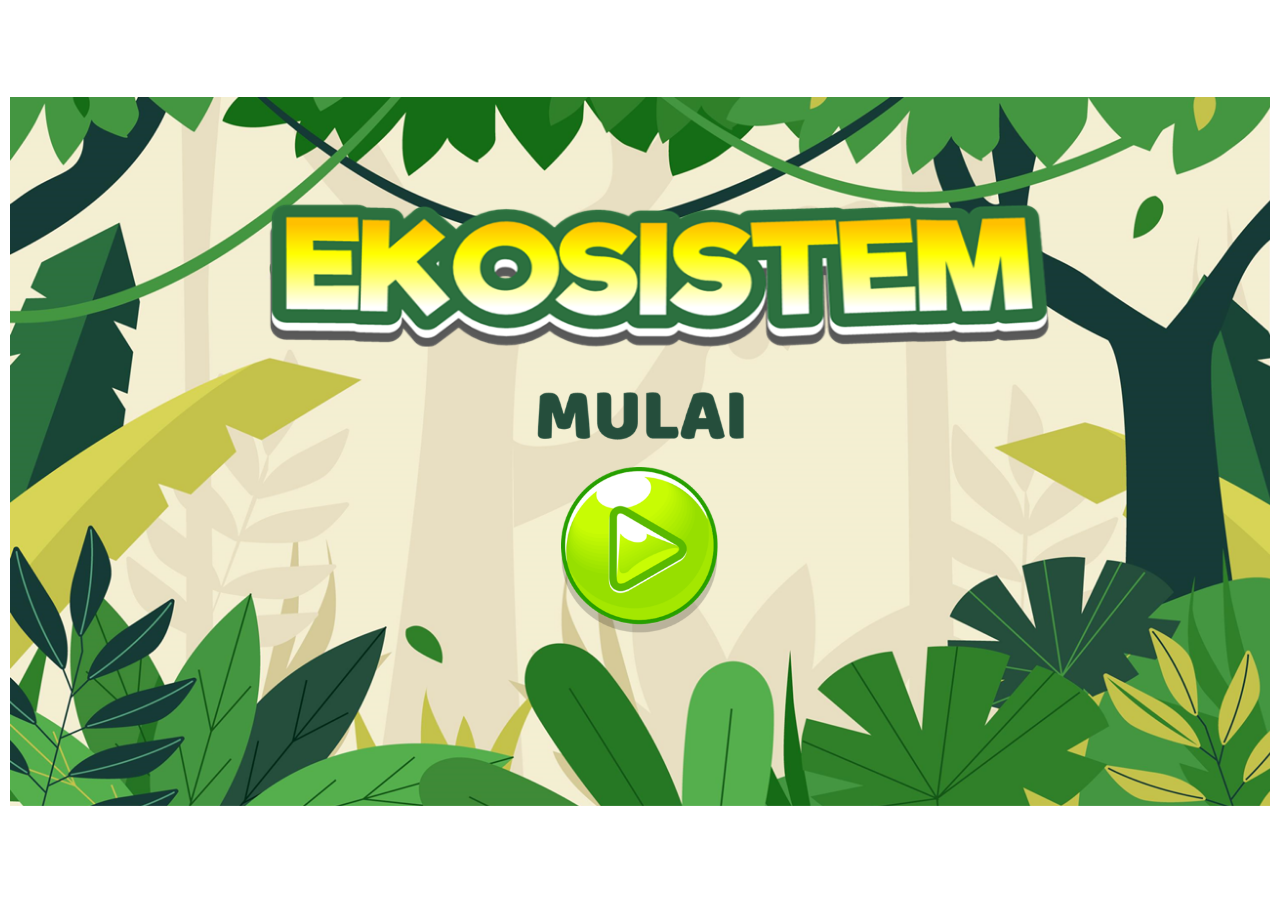
==== index.html @ d3b48536 "Update and rename story.html to index.html" ====
<!doctype html>
<html lang="en-US">
<head>
  <meta charset="utf-8">
  <!-- Created using Storyline 3 - http://www.articulate.com  -->
  <!-- version: 3.15.26825.0 -->
  <title>ekosistem-SDIT_Harum_Jember</title>
  <meta http-equiv="x-ua-compatible" content="IE=edge"/>
  <meta name="viewport" content="width=device-width,initial-scale=1,user-scalable=no,shrink-to-fit=no,minimal-ui"/>
  <meta name="apple-mobile-web-app-capable" content="yes"/>
  <style>
    html, body { height: 100%; padding: 0; margin: 0 }
    #app { height: 100%; width: 100%; }
  </style>
  
  <script>window.THREE = { };</script>
</head>
<body style="background: #FFFFFF" class="cs-HTML theme-classic">
  <!-- 360 -->
  <script>!function(e){var i=/iPhone/i,o=/iPod/i,n=/iPad/i,t=/(?=.*\bAndroid\b)(?=.*\bMobile\b)/i,d=/Android/i,s=/(?=.*\bAndroid\b)(?=.*\bSD4930UR\b)/i,b=/(?=.*\bAndroid\b)(?=.*\b(?:KFOT|KFTT|KFJWI|KFJWA|KFSOWI|KFTHWI|KFTHWA|KFAPWI|KFAPWA|KFARWI|KFASWI|KFSAWI|KFSAWA)\b)/i,r=/IEMobile/i,h=/(?=.*\bWindows\b)(?=.*\bARM\b)/i,a=/BlackBerry/i,l=/BB10/i,p=/Opera Mini/i,f=/(CriOS|Chrome)(?=.*\bMobile\b)/i,u=/(?=.*\bFirefox\b)(?=.*\bMobile\b)/i,c=new RegExp("(?:Nexus 7|BNTV250|Kindle Fire|Silk|GT-P1000)","i"),w=function(e,i){return e.test(i)},A=function(e){var A=e||navigator.userAgent,v=A.split("[FBAN");if(void 0!==v[1]&&(A=v[0]),this.apple={phone:w(i,A),ipod:w(o,A),tablet:!w(i,A)&&w(n,A),device:w(i,A)||w(o,A)||w(n,A)},this.amazon={phone:w(s,A),tablet:!w(s,A)&&w(b,A),device:w(s,A)||w(b,A)},this.android={phone:w(s,A)||w(t,A),tablet:!w(s,A)&&!w(t,A)&&(w(b,A)||w(d,A)),device:w(s,A)||w(b,A)||w(t,A)||w(d,A)},this.windows={phone:w(r,A),tablet:w(h,A),device:w(r,A)||w(h,A)},this.other={blackberry:w(a,A),blackberry10:w(l,A),opera:w(p,A),firefox:w(u,A),chrome:w(f,A),device:w(a,A)||w(l,A)||w(p,A)||w(u,A)||w(f,A)},this.seven_inch=w(c,A),this.any=this.apple.device||this.android.device||this.windows.device||this.other.device||this.seven_inch,this.phone=this.apple.phone||this.android.phone||this.windows.phone,this.tablet=this.apple.tablet||this.android.tablet||this.windows.tablet,"undefined"==typeof window)return this},v=function(){var e=new A;return e.Class=A,e};"undefined"!=typeof module&&module.exports&&"undefined"==typeof window?module.exports=A:"undefined"!=typeof module&&module.exports&&"undefined"!=typeof window?module.exports=v():"function"==typeof define&&define.amd?define("isMobile",[],e.isMobile=v()):e.isMobile=v()}(this);
    window.isMobile.apple.tablet = window.isMobile.apple.tablet ||
      (navigator.platform === 'MacIntel' && navigator.maxTouchPoints > 1);
    window.isMobile.apple.device = window.isMobile.apple.device || window.isMobile.apple.tablet;
    window.isMobile.tablet = window.isMobile.tablet || window.isMobile.apple.tablet;
    window.isMobile.any = window.isMobile.any || window.isMobile.apple.tablet;
  </script>

  <div id="focus-sink" tabindex="-1"></div>

  <div id="preso"></div>
  <script>
    window.DS = {};
    window.globals = {
      DATA_PATH_BASE: '',
      HAS_FRAME: true,
      HAS_SLIDE: true,

      lmsPresent: false,
      tinCanPresent: false,
      cmi5Present: false,
      aoSupport: false,
      scale: 'show all',
      captureRc: false,
      browserSize: 'optimal',
      bgColor: '#FFFFFF',
      features: '',
      themeName: 'classic',
      preloaderColor: '#FFFFFF',
      suppressAnalytics: false,
      productChannel: 'perpetual',
      publishSource: 'storyline',
      aid: '',
      cid: '305fbe90-8a65-4232-8340-b81026ffe5ed',
      playerVersion: '3.15.26825.0',
      maxIosVideoElements: 10,

      
      parseParams: function(qs) {
        if (window.globals.parsedParams != null) {
          return window.globals.parsedParams;
        }
        qs = (qs || window.location.search.substr(1)).split('+').join(' ');
        var params = {},
            tokens,
            re = /[?&]?([^=]+)=([^&]*)/g;

        while (tokens = re.exec(qs)) {
          params[decodeURIComponent(tokens[1]).trim()] =
            decodeURIComponent(tokens[2]).trim();
        }
        window.globals.parsedParams = params;
        return params;
      }

    };

    (function() {

      var classTypes = [ 'desktop', 'mobile', 'phone', 'tablet' ];

      var addDeviceClasses = function(prefix, testObj) {
        var curr, i;
        for (i = 0; i < classTypes.length; i++) {
          curr = classTypes[i];
          if (testObj[curr]) {
            document.body.classList.add(prefix + curr);
          }
        }
      };

      var params = window.globals.parseParams(),
          isDevicePreview = params.devicepreview === '1',
          isPhoneOverride = params.deviceType === 'phone' || (isDevicePreview && params.phone == '1'),
          isTabletOverride = (params.deviceType === 'tablet' || isDevicePreview) && !isPhoneOverride,
          isMobileOverride = isPhoneOverride || isTabletOverride;

      var deviceView = {
        desktop: !window.isMobile.any && !isMobileOverride,
        mobile: window.isMobile.any || isMobileOverride,
        phone: isPhoneOverride || (window.isMobile.phone && !isTabletOverride),
        tablet: isTabletOverride || window.isMobile.tablet
      };

      window.globals.deviceView = deviceView;
      window.isMobile.desktop = !window.isMobile.any;
      window.isMobile.mobile = window.isMobile.any;

      addDeviceClasses('view-', deviceView);

    })();
  </script>
  
  <script src='story_content/user.js' type=text/javascript></script>
  <div class="slide-loader"></div>

  <script>
    if (window.globals.deviceView.isMobile) { var doc = document, loader = doc.body.querySelector('.slide-loader'); [ 1, 2, 3 ].forEach(function(n) { var d = doc.createElement('div'); d.style.backgroundColor = window.globals.preloaderColor; d.classList.add('mobile-loader-dot'); d.classList.add('dot' + n); loader.appendChild(d); }); }
  </script>

  <div class="mobile-load-title-overlay" style="display: none">
    <div class="mobile-load-title">ekosistem</div>
  </div>

  <div class="mobile-chrome-warning"></div>

  <script>
    
    if (window.autoSpider && window.vInterfaceObject) {
      document.querySelector('.mobile-load-title-overlay').style.display = 'none';
    }
  </script>

  

  <link rel="stylesheet" href="html5/data/css/output.min.css" data-noprefix/>
</body>
<script src="html5/lib/scripts/bootstrapper.min.js"></script>
</html>
---- html5/data/css/output.min.css ----
@font-face {
  font-family: 'Open SansBold CharsBoldC9FE4748';
  src: url('[data-uri]');
  font-style: normal;
  font-weight: normal;
}
@font-face {
  font-family: 'Open Sans Charset1_ 5xy430C0919';
  src: url('[data-uri]');
  font-style: normal;
  font-weight: normal;
}
@font-face {
  font-family: 'Open Sans Charset0_v9TY33EDE6F2';
  src: url('[data-uri]');
  font-style: normal;
  font-weight: normal;
}
@font-face {
  font-family: 'Arial Charset0_v8wz5YMo9EE9FF07';
  src: url('[data-uri]');
  font-style: normal;
  font-weight: normal;
}
@font-face {
  font-family: 'Open SansBold CharsBoldE47A47C6';
  src: url('[data-uri]');
  font-style: normal;
  font-weight: normal;
}
.cs-HTML {
  background: rgba(255, 255, 255, 1);
}
.cs-npnxnanbnsnfns00000000001 .cs-infopanel  {
  box-shadow: 0 1px 0 rgba(184, 184, 184, 1);
  background: rgba(255, 255, 255, 1);
}
.cs-npnxnanbnsnfns00000000001 .cs-infopanel .cs-link {
  color: rgba(124, 34, 128, 1);
}
.cs-npnxnanbnsnfns00000000001 .cs-infopanel .cs-link:hover {
  color: rgba(0, 0, 238, 1);
}
.cs-npnxnanbnsnfns00000000001 .cs-infopanel .cs-name {
  color: rgba(68, 68, 68, 1);
}
.cs-npnxnanbnsnfns00000000001 .cs-infopanel .cs-title {
  color: rgba(153, 153, 153, 1);
}
.cs-npnxnanbnsnfns00000000001 .cs-infopanelpopup  {
  box-shadow: 0 1px 0 rgba(184, 184, 184, 1);
  background: linear-gradient(180deg, rgba(233, 233, 233, 1) 0%, rgba(207, 207, 207, 1) 100%);
}
.cs-npnxnanbnsnfns00000000001 .cs-infopanelpopup .cs-link {
  color: rgba(124, 34, 128, 1);
}
.cs-npnxnanbnsnfns00000000001 .cs-infopanelpopup .cs-link:hover {
  color: rgba(0, 0, 238, 1);
}
.cs-npnxnanbnsnfns00000000001 .cs-infopanelpopup .cs-name {
  color: rgba(68, 68, 68, 1);
}
.cs-npnxnanbnsnfns00000000001 .cs-infopanelpopup .cs-bio {
  color: rgba(153, 153, 153, 1);
}
.cs-npnxnanbnsnfns00000000001 .cs-timer  {
  color: rgba(85, 85, 85, 1);
}
.cs-npnxnanbnsnfns00000000001 .cs-duration stop:first-child {
  stop-color: rgba(0, 215, 255, 1);
}
.cs-npnxnanbnsnfns00000000001 .cs-duration stop:last-child {
  stop-color: rgba(0, 171, 255, 1);
}
.cs-npnxnanbnsnfns00000000001 .cs-elapsed stop:first-child {
  stop-color: rgba(254, 227, 71, 1);
}
.cs-npnxnanbnsnfns00000000001 .cs-elapsed stop:last-child {
  stop-color: rgba(252, 204, 42, 1);
}
.cs-npnxnanbnsnfns00000000001 .cs-timer .cs-pie .cs-innerstroke {
  stroke: rgba(199, 199, 199, 1);
}
.cs-npnxnanbnsnfns00000000001 .cs-timer .cs-pie .cs-innerborder {
  stroke: rgba(255, 255, 255, 1);
}
.cs-npnxnanbnsnfns00000000001 .cs-window  {
  box-shadow: 0 8px 5px rgba(0, 0, 0, 0.2);
  border-color: rgba(234, 234, 234, 1);
  background: rgba(243, 243, 243, 1);
  color: rgba(85, 85, 85, 1);
}
.cs-npnxnanbnsnfns00000000001 .cs-window .cs-diva {
  border-color: rgba(247, 247, 247, 1);
}
.cs-npnxnanbnsnfns00000000001 .cs-window .cs-divb {
  border-color: rgba(211, 211, 211, 1);
}
.cs-npnxnanbnsnfns00000000001 .cs-editor .cs-editor-slide {
  color: rgba(85, 85, 85, 1);
}
.cs-npnxnanbnsnfns00000000001 .cs-editor .cs-editor-html {
  color: rgba(68, 68, 68, 1);
}
.cs-npnxnanbnsnfns00000000001 .cs-editor .cs-editor-button {
  text-shadow: 0 1px 0 rgba(240, 240, 240, 1);
  color: rgba(53, 53, 53, 1);
  border-color: rgba(177, 177, 177, 1);
  background: linear-gradient(180deg, rgba(245, 245, 245, 1) 0%, rgba(199, 199, 199, 1) 100%);
}
.cs-npnxnanbnsnfns00000000001 .cs-editor .cs-editor-button:hover {
  background: linear-gradient(180deg, rgba(242, 242, 242, 1) 0%, rgba(175, 175, 175, 1) 100%);
}
.cs-npnxnanbnsnfns00000000001 .cs-editor .cs-editor-button:active {
  background: linear-gradient(180deg, rgba(199, 199, 199, 1) 0%, rgba(244, 244, 244, 1) 100%);
}
.cs-npnxnanbnsnfns00000000001 .cs-listitem  {
  color: rgba(53, 53, 53, 1);
  border-color: rgba(223, 223, 223, 1);
}
.cs-npnxnanbnsnfns00000000001 .cs-listitem.cs-viewed {
  color: rgba(144, 144, 144, 1);
}
.cs-npnxnanbnsnfns00000000001 .cs-listitem.cs-selected {
  color: rgba(53, 53, 53, 1);
  background: rgba(192, 226, 241, 1);
}
.cs-npnxnanbnsnfns00000000001 .cs-listitem.cs-selected:hover {
  background: rgba(192, 226, 241, 1);
}
.cs-npnxnanbnsnfns00000000001 .cs-listitem.cs-selected.hover {
  background: rgba(192, 226, 241, 1);
}
.cs-npnxnanbnsnfns00000000001 .cs-listitem.cs-selected:focus {
  background: rgba(192, 226, 241, 1);
}
.cs-npnxnanbnsnfns00000000001 .cs-listitem .cs-icon-carrot {
  fill: rgba(53, 53, 53, 1);
}
.cs-npnxnanbnsnfns00000000001 .cs-listitem .cs-icon-carrot .cs-shadow {
  fill: rgba(255, 255, 255, 1);
}
.cs-npnxnanbnsnfns00000000001 .cs-listitem:hover {
  background: rgba(230, 230, 230, 1);
}
.cs-npnxnanbnsnfns00000000001 .cs-listitem.hover {
  background: rgba(230, 230, 230, 1);
}
.cs-npnxnanbnsnfns00000000001 .cs-listitem:focus {
  background: rgba(230, 230, 230, 1);
}
.cs-npnxnanbnsnfns00000000001 .cs-glossary  {
  color: rgba(53, 53, 53, 1);
}
.cs-npnxnanbnsnfns00000000001 .cs-glossary .cs-scrolling-panel {
  background: rgba(231, 231, 231, 1);
}
.cs-npnxnanbnsnfns00000000001 .cs-glossary .cs-term.cs-selected .cs-choice-list-trigger {
  color: rgba(53, 53, 53, 1);
  background: rgba(192, 226, 241, 1);
}
.cs-npnxnanbnsnfns00000000001 .cs-glossary .cs-term.cs-selected .cs-choice-list-trigger:focus {
  color: rgba(53, 53, 53, 1);
  background: rgba(192, 226, 241, 1);
}
.cs-npnxnanbnsnfns00000000001 .cs-glossary .cs-term:hover .cs-choice-list-trigger {
  background: rgba(230, 230, 230, 1);
}
.cs-npnxnanbnsnfns00000000001 .cs-glossary .cs-term.hover .cs-choice-list-trigger {
  background: rgba(230, 230, 230, 1);
}
.cs-npnxnanbnsnfns00000000001 .cs-glossary .cs-term .cs-choice-list-trigger:focus {
  background: rgba(230, 230, 230, 1);
}
.cs-npnxnanbnsnfns00000000001 .cs-glossary .cs-diva {
  border-color: rgba(226, 226, 226, 1);
}
.cs-npnxnanbnsnfns00000000001 .cs-glossary .cs-divb {
  border-color: rgba(226, 226, 226, 1);
}
.cs-npnxnanbnsnfns00000000001 .cs-glossary .cs-divc {
  border-color: rgba(250, 250, 250, 1);
}
.cs-npnxnanbnsnfns00000000001 .cs-glossary .cs-heading {
  color: rgba(68, 68, 68, 1);
}
.cs-npnxnanbnsnfns00000000001 .cs-resource .cs-separator {
  border-color: rgba(224, 224, 224, 1);
}
.cs-npnxnanbnsnfns00000000001 .cs-outline  {
  color: rgba(68, 68, 68, 1);
}
.cs-npnxnanbnsnfns00000000001 .cs-outline .cs-diva {
  border-color: rgba(198, 198, 198, 1);
}
.cs-npnxnanbnsnfns00000000001 .cs-outline .cs-divb {
  border-color: rgba(249, 249, 249, 1);
}
.cs-npnxnanbnsnfns00000000001 .cs-outline .cs-divc {
  border-color: rgba(225, 225, 225, 1);
}
.cs-npnxnanbnsnfns00000000001 .cs-outline .cs-search-filter:hover {
  color: rgba(0, 0, 238, 1);
}
.cs-npnxnanbnsnfns00000000001 .cs-outline .cs-search-filter.hover {
  color: rgba(0, 0, 238, 1);
}
.cs-npnxnanbnsnfns00000000001 .cs-transcript  {
  color: rgba(68, 68, 68, 1);
}
.cs-npnxnanbnsnfns00000000001 .cs-transcript .cs-div {
  border-color: rgba(225, 225, 225, 1);
}
.cs-npnxnanbnsnfns00000000001 .cs-tabs:not(.topmenu-item) {
  color: rgba(85, 85, 85, 1);
}
.cs-npnxnanbnsnfns00000000001 .cs-tabs .cs-inner-button:not(.topmenu-item) {
  text-shadow: 0 1px 0 rgba(240, 240, 240, 1);
}
.cs-npnxnanbnsnfns00000000001 .cs-tabs:hover:not(.topmenu-item) {
  color: rgba(51, 51, 51, 1);
}
.cs-npnxnanbnsnfns00000000001 .cs-tabs.cs-selected {
  background: rgba(243, 243, 243, 1);
  color: rgba(51, 51, 51, 1);
}
.cs-npnxnanbnsnfns00000000001 .cs-seekcontrol  {
  background: linear-gradient(180deg, rgba(245, 245, 245, 1) 0%, rgba(199, 199, 199, 1) 100%);
  border-color: rgba(177, 177, 177, 1);
}
.cs-npnxnanbnsnfns00000000001 .cs-seekcontrol .cs-button:hover .cs-icon {
  fill: rgba(85, 85, 85, 1);
}
.cs-npnxnanbnsnfns00000000001 .cs-seekcontrol .cs-button.hover .cs-icon {
  fill: rgba(85, 85, 85, 1);
}
.cs-npnxnanbnsnfns00000000001 .cs-seekcontrol .cs-button .cs-icon-shadow {
  fill: rgba(240, 240, 240, 1);
}
.cs-npnxnanbnsnfns00000000001 .cs-seekcontrol .cs-button .cs-icon {
  fill: rgba(45, 45, 45, 1);
}
.cs-npnxnanbnsnfns00000000001 .cs-seekcontrol .cs-seek .cs-fill {
  background: rgba(255, 255, 255, 1);
}
.cs-npnxnanbnsnfns00000000001 .cs-seekcontrol .cs-seek {
  background: rgba(231, 231, 231, 1);
  border-color: rgba(184, 184, 184, 1);
}
.cs-npnxnanbnsnfns00000000001 .cs-searchinput .cs-input {
  color: rgba(138, 138, 138, 1);
  border-color: rgba(173, 173, 173, 1);
  background: rgba(223, 223, 223, 1);
}
.cs-npnxnanbnsnfns00000000001 .cs-searchinput .cs-input:focus {
  color: rgba(51, 51, 51, 1);
  background: rgba(250, 250, 250, 1);
}
.cs-npnxnanbnsnfns00000000001 .cs-searchinput .cs-input:hover {
  box-shadow: inset 0 0 1px 0 rgba(107, 248, 255, 1);
}
.cs-npnxnanbnsnfns00000000001 .cs-searchinput .cs-input.hover {
  box-shadow: inset 0 0 1px 0 rgba(107, 248, 255, 1);
}
.cs-npnxnanbnsnfns00000000001 .cs-searchinput .cs-button .cs-icon {
  fill: rgba(138, 138, 138, 1);
}
.cs-npnxnanbnsnfns00000000001 .cs-searchinput .cs-button:hover {
  fill: linear-gradient(180deg, rgba(245, 245, 245, 1) 0%, rgba(199, 199, 199, 1) 100%);
}
.cs-npnxnanbnsnfns00000000001 .cs-searchinput .cs-button.hover {
  fill: linear-gradient(180deg, rgba(245, 245, 245, 1) 0%, rgba(199, 199, 199, 1) 100%);
}
.cs-npnxnanbnsnfns00000000001 .cs-menu  {
  box-shadow: 0 1px 0 rgba(184, 184, 184, 1);
  background: rgba(243, 243, 243, 1);
}
.cs-npnxnanbnsnfns00000000001 .cs-topmenu-item.active .cs-tab {
  background: rgba(243, 243, 243, 1);
}
.cs-npnxnanbnsnfns00000000001 .cs-logo  {
  box-shadow: 0 1px 0 rgba(184, 184, 184, 1);
  background: rgba(255, 255, 255, 1);
}
.cs-npnxnanbnsnfns00000000001 .cs-checkbox  {
  color: rgba(68, 68, 68, 1);
}
.cs-npnxnanbnsnfns00000000001 .cs-checkbox:hover {
  border-color: rgba(107, 248, 255, 1);
}
.cs-npnxnanbnsnfns00000000001 .cs-checkbox.hover {
  border-color: rgba(107, 248, 255, 1);
}
.cs-npnxnanbnsnfns00000000001 .cs-checkbox .cs-box {
  color: rgba(255, 255, 255, 1);
  border-color: rgba(184, 184, 184, 1);
}
.cs-npnxnanbnsnfns00000000001 .cs-checkbox .cs-box:checked::after {
  color: rgba(51, 204, 0, 1);
}
.cs-npnxnanbnsnfns00000000001 .cs-checkbox .cs-box.checked.after {
  color: rgba(51, 204, 0, 1);
}
.cs-npnxnanbnsnfns00000000001 .cs-button  {
  text-shadow: 0 1px 0 rgba(240, 240, 240, 1);
  color: rgba(53, 53, 53, 1);
  border-color: rgba(177, 177, 177, 1);
  background: linear-gradient(180deg, rgba(245, 245, 245, 1) 0%, rgba(199, 199, 199, 1) 100%);
  box-shadow: 0 1px 0 rgba(207, 207, 207, 1);
}
.cs-npnxnanbnsnfns00000000001 .cs-button .cs-icon {
  fill: rgba(53, 53, 53, 1);
}
.cs-npnxnanbnsnfns00000000001 .cs-button .cs-icon-shadow {
  fill: rgba(240, 240, 240, 1);
}
.cs-npnxnanbnsnfns00000000001 .cs-button:hover {
  background: linear-gradient(180deg, rgba(242, 242, 242, 1) 0%, rgba(175, 175, 175, 1) 100%);
}
.cs-npnxnanbnsnfns00000000001 .cs-button.hover {
  background: linear-gradient(180deg, rgba(242, 242, 242, 1) 0%, rgba(175, 175, 175, 1) 100%);
}
.cs-npnxnanbnsnfns00000000001 .cs-button:active {
  background: linear-gradient(180deg, rgba(199, 199, 199, 1) 0%, rgba(244, 244, 244, 1) 100%);
}
.cs-npnxnanbnsnfns00000000001 .cs-button.cs-disabled:hover {
  background: linear-gradient(180deg, rgba(245, 245, 245, 1) 0%, rgba(199, 199, 199, 1) 100%);
}
.cs-npnxnanbnsnfns00000000001 .cs-button.cs-disabled.hover {
  background: linear-gradient(180deg, rgba(245, 245, 245, 1) 0%, rgba(199, 199, 199, 1) 100%);
}
.cs-npnxnanbnsnfns00000000001 .cs-button.cs-disabled:active {
  background: linear-gradient(180deg, rgba(245, 245, 245, 1) 0%, rgba(199, 199, 199, 1) 100%);
}
.cs-npnxnanbnsnfns00000000001 .cs-button.cs-volume:hover {
  background: linear-gradient(180deg, rgba(245, 245, 245, 1) 0%, rgba(199, 199, 199, 1) 100%);
}
.cs-npnxnanbnsnfns00000000001 .cs-button.cs-volume.hover {
  background: linear-gradient(180deg, rgba(245, 245, 245, 1) 0%, rgba(199, 199, 199, 1) 100%);
}
.cs-npnxnanbnsnfns00000000001 .cs-button.cs-volume:active {
  background: linear-gradient(180deg, rgba(245, 245, 245, 1) 0%, rgba(199, 199, 199, 1) 100%);
}
.cs-npnxnanbnsnfns00000000001.cs-base  {
  color: rgba(85, 85, 85, 1);
  border-color: rgba(233, 233, 233, 0);
  background: linear-gradient(180deg, rgba(233, 233, 233, 0) 0%, rgba(207, 207, 207, 0) 100%);
}
.cs-npnxnanbnsnfns00000000001.cs-base .cs-separator .cs-diva {
  background: rgba(211, 211, 211, 1);
}
.cs-npnxnanbnsnfns00000000001.cs-base .cs-separator .cs-divb {
  background: rgba(247, 247, 247, 1);
}
.cs-npnxnanbnsnfns00000000001.cs-base .cs-topmenu-item.active .cs-tab {
  border-color: rgba(211, 211, 211, 1);
}
.cs-npnxnanbnsnfns00000000001.cs-base .cs-topmenu-item.active .cs-panel {
  border-color: rgba(211, 211, 211, 1);
}
.cs-npnxnanbnsnfns00000000001.cs-base .cs-left {
  background: linear-gradient(180deg, rgba(219, 219, 219, 1) 0%, rgba(195, 195, 195, 1) 100%);
}
.cs-npnxnanbnsnfns00000000001.cs-base .cs-area-primary .cs-slide-container {
  background: linear-gradient(180deg, rgba(233, 233, 233, 1) 0%, rgba(207, 207, 207, 1) 100%);
}
.cs-npnxnanbnsnfns00000000001 .cs-volume::-moz-range-thumb {
  border-color: rgba(165, 165, 165, 1);
  box-shadow: inset 0 0 1px 0 rgba(212, 212, 212, 1);
  background: rgba(200, 200, 200, 1);
}
.cs-npnxnanbnsnfns00000000001 .cs-volume::-ms-thumb {
  border-color: rgba(165, 165, 165, 1);
  box-shadow: inset 0 0 1px 0 rgba(212, 212, 212, 1);
  background: rgba(200, 200, 200, 1);
}
.cs-npnxnanbnsnfns00000000001 .cs-volume::-webkit-slider-thumb {
  border-color: rgba(165, 165, 165, 1);
  box-shadow: inset 0 0 1px 0 rgba(212, 212, 212, 1);
  background: rgba(200, 200, 200, 1);
}
.cs-npnxnanbnsnfns00000000001 .cs-volume::-moz-range-track {
  border-color: rgba(242, 242, 242, 1);
  background: linear-gradient(180deg, rgba(188, 188, 188, 1) 0%, rgba(188, 188, 188, 1) 50.196%, rgba(195, 195, 195, 1) 100%);
}
.cs-npnxnanbnsnfns00000000001 .cs-volume::-ms-track {
  border-color: rgba(242, 242, 242, 1);
  background: linear-gradient(180deg, rgba(188, 188, 188, 1) 0%, rgba(188, 188, 188, 1) 50.196%, rgba(195, 195, 195, 1) 100%);
}
.cs-npnxnanbnsnfns00000000001 .cs-volume::-webkit-slider-runnable-track {
  border-color: rgba(242, 242, 242, 1);
  background: linear-gradient(180deg, rgba(188, 188, 188, 1) 0%, rgba(188, 188, 188, 1) 50.196%, rgba(195, 195, 195, 1) 100%);
}
body.show-focus .tab-focus-box {
  border-color: rgba(255, 255, 0, 1);
}
.skipnav {
  border-color: rgba(255, 255, 0, 1);
}
.fn-npnxnanbsnfns00000000001 {
  font-family: 'Open SansD6FFC9F9';
  -webkit-font-variant-ligatures: no-common-ligatures;
  font-variant-ligatures: no-common-ligatures;
}
.fn-pxabnsnfns00000000001 {
  font-family: 'Open SansD6FFC9F9';
  -webkit-font-variant-ligatures: no-common-ligatures;
  font-variant-ligatures: no-common-ligatures;
}
.fn-npxnabnsnfns00000000001 {
  font-family: 'Open SansD6FFC9F9';
  -webkit-font-variant-ligatures: no-common-ligatures;
  font-variant-ligatures: no-common-ligatures;
}
.fn-npnxnanbnsnfns00000000001 {
  font-family: 'Open SansD6FFC9F9';
  -webkit-font-variant-ligatures: no-common-ligatures;
  font-variant-ligatures: no-common-ligatures;
}
.fn-pxabnsnfns00000000000 {
  font-family: 'Open SansD6FFC9F9';
  -webkit-font-variant-ligatures: no-common-ligatures;
  font-variant-ligatures: no-common-ligatures;
}
@font-face {
  font-family: 'Open SansD6FFC9F9';
  src: url('[data-uri]');
  font-style: normal;
  font-weight: bold;
}
@font-face {
  font-family: 'Open SansD6FFC9F9';
  src: url('[data-uri]');
  font-style: normal;
  font-weight: normal;
}
.cs-InvalidPromptSlide .cs-5gMm2R6tXHc-InvalidPromptSlide-btn0 {
  color: rgba(53, 53, 53, 1);
  border-color: rgba(177, 177, 177, 1);
  background: linear-gradient(180deg, rgba(245, 245, 245, 1) 0%, rgba(199, 199, 199, 1) 100%);
  text-shadow: 0 1px 0 rgba(240, 240, 240, 1);
}
.cs-InvalidPromptSlide .cs-5gMm2R6tXHc-InvalidPromptSlide-btn0 .cs-html {
  color: rgba(68, 68, 68, 1);
}
.cs-InvalidPromptSlide .cs-5gMm2R6tXHc-InvalidPromptSlide-btn0 .cs-slide {
  border-color: rgba(85, 85, 85, 1);
}
.cs-InvalidPromptSlide .cs-5gMm2R6tXHc-InvalidPromptSlide-btn0:hover {
  background: linear-gradient(180deg, rgba(242, 242, 242, 1) 0%, rgba(175, 175, 175, 1) 100%);
}
.cs-InvalidPromptSlide .cs-5gMm2R6tXHc-InvalidPromptSlide-btn0:active {
  background: linear-gradient(180deg, rgba(199, 199, 199, 1) 0%, rgba(244, 244, 244, 1) 100%);
}
.cs-PrintPromptSlide .cs-5gMm2R6tXHc-PrintPromptSlide-btn0 {
  color: rgba(53, 53, 53, 1);
  border-color: rgba(177, 177, 177, 1);
  background: linear-gradient(180deg, rgba(245, 245, 245, 1) 0%, rgba(199, 199, 199, 1) 100%);
  text-shadow: 0 1px 0 rgba(240, 240, 240, 1);
}
.cs-PrintPromptSlide .cs-5gMm2R6tXHc-PrintPromptSlide-btn0 .cs-html {
  color: rgba(68, 68, 68, 1);
}
.cs-PrintPromptSlide .cs-5gMm2R6tXHc-PrintPromptSlide-btn0 .cs-slide {
  border-color: rgba(85, 85, 85, 1);
}
.cs-PrintPromptSlide .cs-5gMm2R6tXHc-PrintPromptSlide-btn0:hover {
  background: linear-gradient(180deg, rgba(242, 242, 242, 1) 0%, rgba(175, 175, 175, 1) 100%);
}
.cs-PrintPromptSlide .cs-5gMm2R6tXHc-PrintPromptSlide-btn0:active {
  background: linear-gradient(180deg, rgba(199, 199, 199, 1) 0%, rgba(244, 244, 244, 1) 100%);
}
.cs-ScrollPromptSlide .cs-5gMm2R6tXHc-ScrollPromptSlide-btn0 {
  color: rgba(53, 53, 53, 1);
  border-color: rgba(177, 177, 177, 1);
  background: linear-gradient(180deg, rgba(245, 245, 245, 1) 0%, rgba(199, 199, 199, 1) 100%);
  text-shadow: 0 1px 0 rgba(240, 240, 240, 1);
}
.cs-ScrollPromptSlide .cs-5gMm2R6tXHc-ScrollPromptSlide-btn0 .cs-html {
  color: rgba(68, 68, 68, 1);
}
.cs-ScrollPromptSlide .cs-5gMm2R6tXHc-ScrollPromptSlide-btn0 .cs-slide {
  border-color: rgba(85, 85, 85, 1);
}
.cs-ScrollPromptSlide .cs-5gMm2R6tXHc-ScrollPromptSlide-btn0:hover {
  background: linear-gradient(180deg, rgba(242, 242, 242, 1) 0%, rgba(175, 175, 175, 1) 100%);
}
.cs-ScrollPromptSlide .cs-5gMm2R6tXHc-ScrollPromptSlide-btn0:active {
  background: linear-gradient(180deg, rgba(199, 199, 199, 1) 0%, rgba(244, 244, 244, 1) 100%);
}
.cs-ExternalInterfaceErrorSlide .cs-buttonOK {
  color: rgba(53, 53, 53, 1);
  border-color: rgba(177, 177, 177, 1);
  background: linear-gradient(180deg, rgba(245, 245, 245, 1) 0%, rgba(199, 199, 199, 1) 100%);
  text-shadow: 0 1px 0 rgba(240, 240, 240, 1);
}
.cs-ExternalInterfaceErrorSlide .cs-buttonOK .cs-html {
  color: rgba(68, 68, 68, 1);
}
.cs-ExternalInterfaceErrorSlide .cs-buttonOK .cs-slide {
  border-color: rgba(85, 85, 85, 1);
}
.cs-ExternalInterfaceErrorSlide .cs-buttonOK:hover {
  background: linear-gradient(180deg, rgba(242, 242, 242, 1) 0%, rgba(175, 175, 175, 1) 100%);
}
.cs-ExternalInterfaceErrorSlide .cs-buttonOK:active {
  background: linear-gradient(180deg, rgba(199, 199, 199, 1) 0%, rgba(244, 244, 244, 1) 100%);
}
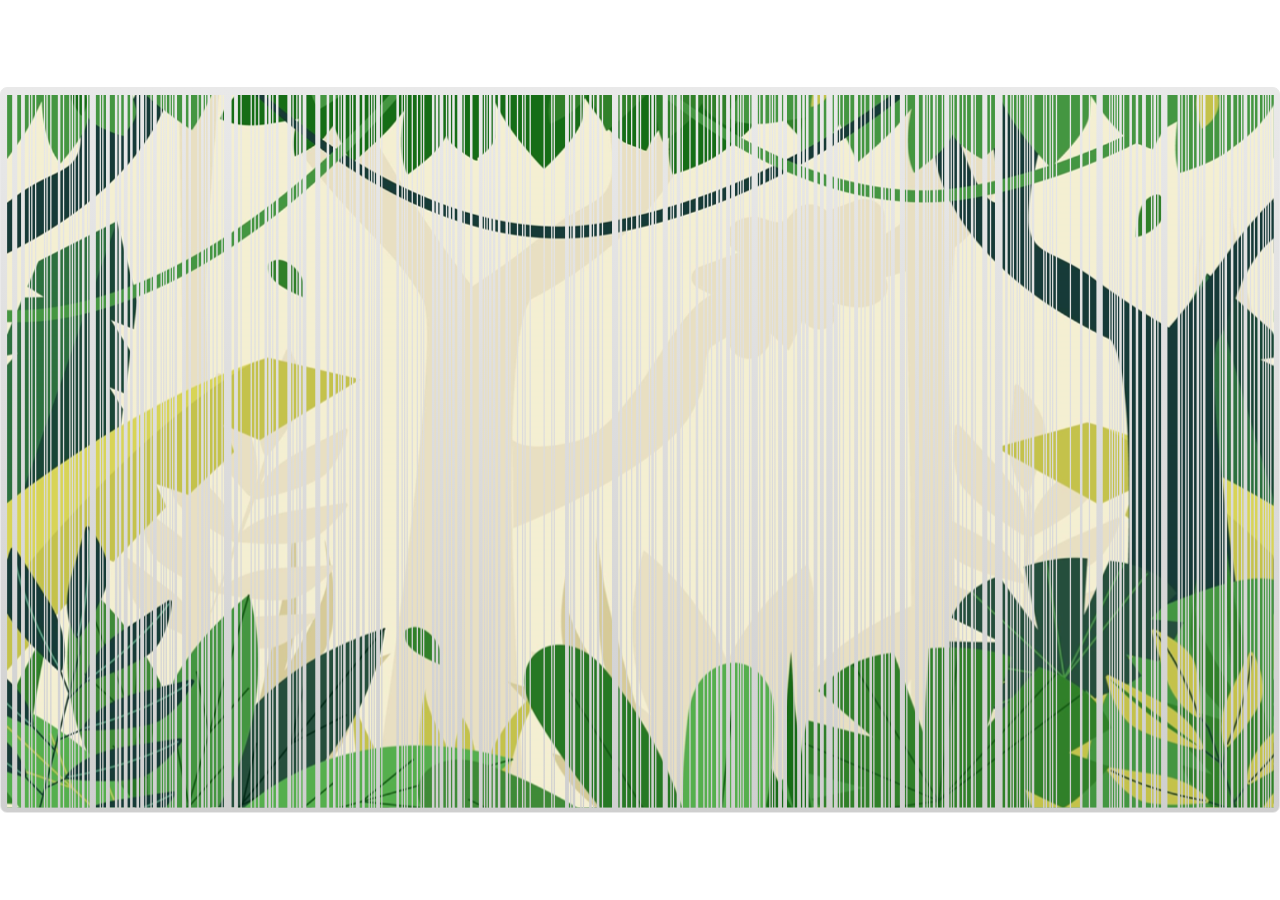
==== commit 869c571e: "new-pembatik" ====
--- a/index.html
+++ b/index.html
@@ -1,10 +1,10 @@
-<!doctype html>
+﻿<!doctype html>
 <html lang="en-US">
 <head>
   <meta charset="utf-8">
   <!-- Created using Storyline 3 - http://www.articulate.com  -->
-  <!-- version: 3.15.26825.0 -->
-  <title>ekosistem-SDIT_Harum_Jember</title>
+  <!-- version: 3.20.30234.0 -->
+  <title>ekosistem</title>
   <meta http-equiv="x-ua-compatible" content="IE=edge"/>
   <meta name="viewport" content="width=device-width,initial-scale=1,user-scalable=no,shrink-to-fit=no,minimal-ui"/>
   <meta name="apple-mobile-web-app-capable" content="yes"/>
@@ -12,22 +12,7 @@
     html, body { height: 100%; padding: 0; margin: 0 }
     #app { height: 100%; width: 100%; }
   </style>
-  
-  <script>window.THREE = { };</script>
-</head>
-<body style="background: #FFFFFF" class="cs-HTML theme-classic">
-  <!-- 360 -->
-  <script>!function(e){var i=/iPhone/i,o=/iPod/i,n=/iPad/i,t=/(?=.*\bAndroid\b)(?=.*\bMobile\b)/i,d=/Android/i,s=/(?=.*\bAndroid\b)(?=.*\bSD4930UR\b)/i,b=/(?=.*\bAndroid\b)(?=.*\b(?:KFOT|KFTT|KFJWI|KFJWA|KFSOWI|KFTHWI|KFTHWA|KFAPWI|KFAPWA|KFARWI|KFASWI|KFSAWI|KFSAWA)\b)/i,r=/IEMobile/i,h=/(?=.*\bWindows\b)(?=.*\bARM\b)/i,a=/BlackBerry/i,l=/BB10/i,p=/Opera Mini/i,f=/(CriOS|Chrome)(?=.*\bMobile\b)/i,u=/(?=.*\bFirefox\b)(?=.*\bMobile\b)/i,c=new RegExp("(?:Nexus 7|BNTV250|Kindle Fire|Silk|GT-P1000)","i"),w=function(e,i){return e.test(i)},A=function(e){var A=e||navigator.userAgent,v=A.split("[FBAN");if(void 0!==v[1]&&(A=v[0]),this.apple={phone:w(i,A),ipod:w(o,A),tablet:!w(i,A)&&w(n,A),device:w(i,A)||w(o,A)||w(n,A)},this.amazon={phone:w(s,A),tablet:!w(s,A)&&w(b,A),device:w(s,A)||w(b,A)},this.android={phone:w(s,A)||w(t,A),tablet:!w(s,A)&&!w(t,A)&&(w(b,A)||w(d,A)),device:w(s,A)||w(b,A)||w(t,A)||w(d,A)},this.windows={phone:w(r,A),tablet:w(h,A),device:w(r,A)||w(h,A)},this.other={blackberry:w(a,A),blackberry10:w(l,A),opera:w(p,A),firefox:w(u,A),chrome:w(f,A),device:w(a,A)||w(l,A)||w(p,A)||w(u,A)||w(f,A)},this.seven_inch=w(c,A),this.any=this.apple.device||this.android.device||this.windows.device||this.other.device||this.seven_inch,this.phone=this.apple.phone||this.android.phone||this.windows.phone,this.tablet=this.apple.tablet||this.android.tablet||this.windows.tablet,"undefined"==typeof window)return this},v=function(){var e=new A;return e.Class=A,e};"undefined"!=typeof module&&module.exports&&"undefined"==typeof window?module.exports=A:"undefined"!=typeof module&&module.exports&&"undefined"!=typeof window?module.exports=v():"function"==typeof define&&define.amd?define("isMobile",[],e.isMobile=v()):e.isMobile=v()}(this);
-    window.isMobile.apple.tablet = window.isMobile.apple.tablet ||
-      (navigator.platform === 'MacIntel' && navigator.maxTouchPoints > 1);
-    window.isMobile.apple.device = window.isMobile.apple.device || window.isMobile.apple.tablet;
-    window.isMobile.tablet = window.isMobile.tablet || window.isMobile.apple.tablet;
-    window.isMobile.any = window.isMobile.any || window.isMobile.apple.tablet;
-  </script>
-
-  <div id="focus-sink" tabindex="-1"></div>
-
-  <div id="preso"></div>
+
   <script>
     window.DS = {};
     window.globals = {
@@ -50,9 +35,11 @@
       productChannel: 'perpetual',
       publishSource: 'storyline',
       aid: '',
-      cid: '305fbe90-8a65-4232-8340-b81026ffe5ed',
-      playerVersion: '3.15.26825.0',
+      cid: '6a3f788c-1779-4ad5-8816-f058637a641d',
+      playerVersion: '3.20.30234.0',
+      publishTimestamp: '2024-09-28T16:13:13.3396280Z',
       maxIosVideoElements: 10,
+      connectionSettings: { },
 
       
       parseParams: function(qs) {
@@ -73,7 +60,33 @@
       }
 
     };
-
+  </script>
+  <script>
+    var isIe11 = ('ActiveXObject' in window || window.MSBlobBuilder != null)
+      && window.msCrypto != null && !window.ActiveXObject;
+    if (isIe11) {
+      window.globals.unsupportedBrowser = true;
+      document.write(atob('[base64]'));
+    }
+  </script>
+  
+  <script>window.THREE = { };</script>
+  
+</head>
+<body style="background: #FFFFFF" class="cs-HTML theme-classic">
+  <!-- 360 -->
+  <script>!function(){var e,i=/iPhone/i,o=/iPod/i,n=/iPad/i,t=/\biOS-universal(?:.+)Mac\b/i,r=/\bAndroid(?:.+)Mobile\b/i,a=/Android/i,d=/(?:SD4930UR|\bSilk(?:.+)Mobile\b)/i,p=/Silk/i,l=/Windows Phone/i,u=/\bWindows(?:.+)ARM\b/i,b=/BlackBerry/i,s=/BB10/i,c=/Opera Mini/i,f=/\b(CriOS|Chrome)(?:.+)Mobile/i,h=/Mobile(?:.+)Firefox\b/i,v=function(e){return void 0!==e&&"MacIntel"===e.platform&&"number"==typeof e.maxTouchPoints&&e.maxTouchPoints>1&&"undefined"==typeof MSStream};e=function(e){var m={userAgent:"",platform:"",maxTouchPoints:0};e||"undefined"==typeof navigator?"string"==typeof e?m.userAgent=e:e&&e.userAgent&&(m={userAgent:e.userAgent,platform:e.platform,maxTouchPoints:e.maxTouchPoints||0}):m={userAgent:navigator.userAgent,platform:navigator.platform,maxTouchPoints:navigator.maxTouchPoints||0};var g=m.userAgent,y=g.split("[FBAN");void 0!==y[1]&&(g=y[0]),void 0!==(y=g.split("Twitter"))[1]&&(g=y[0]);var A=function(e){return function(i){return i.test(e)}}(g),w={apple:{phone:A(i)&&!A(l),ipod:A(o),tablet:!A(i)&&(A(n)||v(m))&&!A(l),universal:A(t),device:(A(i)||A(o)||A(n)||A(t)||v(m))&&!A(l)},amazon:{phone:A(d),tablet:!A(d)&&A(p),device:A(d)||A(p)},android:{phone:!A(l)&&A(d)||!A(l)&&A(r),tablet:!A(l)&&!A(d)&&!A(r)&&(A(p)||A(a)),device:!A(l)&&(A(d)||A(p)||A(r)||A(a))||A(/\bokhttp\b/i)},windows:{phone:A(l),tablet:A(u),device:A(l)||A(u)},other:{blackberry:A(b),blackberry10:A(s),opera:A(c),firefox:A(h),chrome:A(f),device:A(b)||A(s)||A(c)||A(h)||A(f)},any:!1,phone:!1,tablet:!1};return w.any=w.apple.device||w.android.device||w.windows.device||w.other.device,w.phone=w.apple.phone||w.android.phone||w.windows.phone,w.tablet=w.apple.tablet||w.android.tablet||w.windows.tablet,w}(),"object"==typeof exports&&"undefined"!=typeof module?module.exports=e:"function"==typeof define&&define.amd?define((function(){return e})):this.isMobile=e}();
+    window.isMobile.apple.tablet = window.isMobile.apple.tablet ||
+      (navigator.platform === 'MacIntel' && navigator.maxTouchPoints > 1);
+    window.isMobile.apple.device = window.isMobile.apple.device || window.isMobile.apple.tablet;
+    window.isMobile.tablet = window.isMobile.tablet || window.isMobile.apple.tablet;
+    window.isMobile.any = window.isMobile.any || window.isMobile.apple.tablet;
+  </script>
+
+  <div id="focus-sink" tabindex="-1"></div>
+
+  <div id="preso"></div>
+  <script>
     (function() {
 
       var classTypes = [ 'desktop', 'mobile', 'phone', 'tablet' ];
@@ -123,6 +136,278 @@
 
   <div class="mobile-chrome-warning"></div>
 
+  
+<style>
+  .warn-connection-dialog {
+    display: none;
+    background: transparent;
+    pointer-events: none;
+    position: fixed;
+    left: 0;
+    top: 0;
+    width: 100%;
+    height: 100%;
+    z-index: 999;
+  }
+
+  .warn-connection-content {
+    border-radius: 4px;
+    background: white;
+    border: 1px solid #E7E7E7;
+    color: #333333;
+    box-shadow: 0 2px 4px rgba(0, 0, 0, 0.25);
+    transition: all 150ms ease-out;
+    position: absolute;
+    white-space: nowrap;
+  }
+
+  .view-phone.is-landscape .warn-connection-content {
+    left: 23px;
+    bottom: 23px;
+  }
+
+  .view-tablet.is-landscape .warn-connection-content {
+    left: 50%;
+    top: 20px;
+    transform: translateX(-50%);
+  }
+
+  .is-portrait .warn-connection-content {
+    transform: translate(-50%, calc(-100% - 15px));
+  }
+
+  .warn-connection-content p {
+    display: inline-block;
+    margin: 0 8px 0 0;
+    line-height: 33px;
+    font-size: 11px;
+  }
+
+  .warn-connection-content svg {
+    position: relative;
+    vertical-align: middle;
+    margin: 0 2px 2px 8px;
+  }
+
+  .view-desktop .warn-connection-content {
+    left: 1.5em;
+    bottom: 1.5em;
+  }
+
+  .view-desktop .warn-connection-content p {
+    font-size: 1.1em;
+  }
+
+  .is-offline .warn-connection-dialog {
+    display: block;
+  }
+
+  .is-offline .cs-panel * {
+    pointer-events: none !important;
+  }
+
+  .is-offline .cs-panel {
+    pointer-events: all !important;
+  }
+
+  .is-offline #nav-controls * {
+    pointer-events: none !important;
+  }
+
+  .is-offline #nav-controls {
+    pointer-events: all !important;
+  }
+</style>
+
+<div class="warn-connection-dialog">
+  <div class="warn-connection-content">
+    <svg width="17" height="15" viewBox="0 0 17 15" xmlns="http://www.w3.org/2000/svg">
+      <path fill="#8F0000" stroke="white" d="M16.07,12.98 L15.88,12.23 L9.51,1.21 C8.97,0.26,7.6,0.26,7.06,1.21 L0.69,12.23 C0.15,13.16,0.81,14.36,1.91,14.36 H14.65 C15.47,14.36,16.05,13.7,16.07,12.98 Z"/>
+      <path fill="white" stroke="white" d="M8.58,5.5 C8.35,5.28,8.5,5.35,8.21,5.32 C8.09,5.35,7.97,5.49,7.96,5.67 C7.97,5.79,7.98,5.92,7.98,6.04 L7.98,6.04 C7.99,6.17,8,6.31,8.01,6.43 L8.01,6.44 C8.03,6.92,8.06,7.41,8.09,7.9 L8.09,7.9 C8.12,8.39,8.14,8.88,8.17,9.37 C8.17,9.39,8.18,9.42,8.2,9.44 C8.23,9.46,8.25,9.47,8.28,9.47 C8.31,9.47,8.34,9.46,8.35,9.44 C8.37,9.43,8.38,9.4,8.39,9.35 L8.39,9.34 C8.39,9.24,8.4,9.15,8.4,9.05 L8.4,9.05 C8.41,8.96,8.41,8.86,8.42,8.75 C8.43,8.44,8.45,8.12,8.47,7.81 L8.47,7.81 C8.49,7.49,8.51,7.18,8.53,6.87 C8.55,6.46,8.56,6.05,8.59,5.64 L8.6,5.62 C8.6,5.57,8.59,5.53,8.58,5.5 L8.21,5.32 Z"/>
+      <circle fill="white" stroke="white" cx="8.3" cy="11.35" r="0.3"/>
+    </svg>
+    <p>You are offline. Trying to reconnect...</p>
+  </div>
+</div>
+
+<script>
+  (function() {
+    window.DS.connection = {
+      warningShown: false,
+      assets: {},
+      loadingAssetGroup: false,
+      retryDelay: 500
+    };
+
+    // @TODO this is POC code and can be cleaned up a bit more if we move forward
+    // with the feature
+
+
+
+    // The `window.globals.features` variable must be set in `webpack.dev.config` when testing locally - it is not enough
+    // to have it in the data - but it must be set there as well.
+    var useConnectionMessages = window.AbortController != null &&
+      window.location.protocol != 'file:' &&
+      window.globals.features.indexOf('ConnectionMessages') != -1;
+
+    window.DS.connection.useConnectionMessages = useConnectionMessages
+
+    var assetCount = 0;
+    var checkLoadedId;
+    var connectionSettings = window.globals.connectionSettings;
+
+    if (useConnectionMessages && connectionSettings != null) {
+      var contentEl = document.querySelector('.warn-connection-content');
+      var messageEl = contentEl.querySelector('p')
+
+      if (connectionSettings.useDarkTheme) {
+        contentEl.style.borderColor = '#BABBBA';
+        contentEl.style.backgroundColor = '#282828';
+        contentEl.style.color = '#FFFFFF';
+      }
+
+      if (connectionSettings.message != null) {
+        messageEl.textContent = window.decodeURIComponent(connectionSettings.message);
+      }
+    }
+
+    function checkAssetsReady() {
+      for (var i in DS.connection.assets) {
+        if (!DS.connection.assets[i].success) {
+          return false;
+        }
+      }
+      return true;
+    }
+
+    function stopAssetGroup() {
+      if (!useConnectionMessages) { return; }
+
+      assetCount = 0;
+
+      DS.connection.oldAssetGroup = DS.connection.assets;
+      DS.connection.assets = {};
+      DS.connection.loadingAssetGroup = false;
+      clearInterval(checkLoadedId);
+    }
+
+    function startAssetGroup() {
+      if (!useConnectionMessages) { return; }
+      var ticks = 0;
+      clearInterval(checkLoadedId);
+      checkLoadedId = setInterval(function() {
+        var loaded = 0;
+        if (assetCount === 0 && loaded === 0) {
+          clearInterval(checkLoadedId);
+          return;
+        }
+
+        for (var i in DS.connection.assets) {
+          if (DS.connection.assets[i].success) {
+            loaded++;
+          }
+        }
+
+        if (assetCount === loaded && checkAssetsReady()) {
+          for (var i in DS.connection.assets) {
+            if (DS.connection.assets[i].action) {
+              DS.connection.assets[i].action();
+            }
+          }
+          hideWarning();
+          stopAssetGroup();
+        }
+      }, 100)
+    }
+
+    function requiredAsset(url, action, retry, type) {
+      if (!useConnectionMessages) { return; }
+      if (DS.connection.assets[url]) { return; }
+
+      DS.connection.assets[url] = {
+        success: false, action: action, retry: retry, type: type
+      };
+      assetCount = Object.keys(DS.connection.assets).length;
+      if (!DS.connection.loadingAssetGroup) {
+        startAssetGroup();
+      }
+      DS.connection.loadingAssetGroup = true;
+    }
+
+    function assetLoaded(url) {
+      if (!useConnectionMessages) { return; }
+      if (DS.connection.assets[url]) {
+        DS.connection.assets[url].success = true;
+      }
+    }
+
+    function assetFailed(url) {
+      if (!useConnectionMessages) { return; }
+      if (!DS.connection.assets[url]) {
+        if (/\.js$/.test(url)) {
+          setTimeout(function() {
+            if (DS.connection.lastSlideLoaded != null) {
+              DS.connection.lastSlideLoaded();
+            }
+          }, DS.connection.retryDelay);
+        }
+        return;
+      }
+      if (!DS.connection.warningShown) { showWarning(); }
+      if (DS.connection.assets[url].retry) {
+        setTimeout(function() {
+          if (!DS.connection.assets[url].success) {
+            DS.connection.assets[url].retry()
+          }
+        }, DS.connection.retryDelay);
+      }
+    }
+
+    function hideWarning() {
+      document.body.classList.remove('is-offline');
+      DS.connection.warningShown = false;
+    }
+    DS.connection.hideWarning = hideWarning
+
+    function showWarning(btn) {
+      document.body.classList.add('is-offline')
+      DS.connection.warningShown = true;
+      updateWarningPosition();
+    }
+
+    function updateWarningPosition() {
+      if (!DS.connection.warningShown) {
+        return;
+      }
+
+      var isPortrait = document.body.classList.contains('is-portrait');
+      var warningEl = document.querySelector('.warn-connection-content');
+
+      if (isPortrait) {
+        var slide = document.querySelector('.primary-slide');
+        var slideRect = slide.getBoundingClientRect();
+
+        warningEl.style.top = `${slideRect.top}px`
+        warningEl.style.left = `${slideRect.left + slideRect.width / 2}px`
+      } else {
+        warningEl.style.top = null;
+        warningEl.style.left = null;
+      }
+
+      window.requestAnimationFrame(updateWarningPosition);
+    }
+
+    // these will all be noops if the feature flag isn't set in
+    // the data and `window.globals.features`
+    DS.connection.requiredAsset = requiredAsset;
+    DS.connection.assetLoaded = assetLoaded;
+    DS.connection.assetFailed = assetFailed;
+    DS.connection.stopAssetGroup = stopAssetGroup;
+    DS.connection.startAssetGroup = startAssetGroup;
+  })();
+</script>
+
+
   <script>
     
     if (window.autoSpider && window.vInterfaceObject) {
--- a/html5/data/css/output.min.css
+++ b/html5/data/css/output.min.css
@@ -1,35 +1,62 @@
 @font-face {
-  font-family: 'Open SansBold CharsBoldC9FE4748';
-  src: url('[data-uri]');
-  font-style: normal;
-  font-weight: normal;
-}
-@font-face {
-  font-family: 'Open Sans Charset1_ 5xy430C0919';
-  src: url('[data-uri]');
+  font-family: 'Open SansBold CharsBold249F37E5';
+  src: url('[data-uri]');
+  font-style: normal;
+  font-weight: normal;
+}
+@font-face {
+  font-family: 'Open Sans Charset1_ 6LsBAAA8E93';
+  src: url('[data-uri]');
+  font-style: normal;
+  font-weight: normal;
+}
+@font-face {
+  font-family: 'Articulate ExtrabolBoldEFAC7165';
+  src: url('[data-uri]');
+  font-style: normal;
+  font-weight: normal;
+}
+@font-face {
+  font-family: 'ArticulateBold CharBoldD984A47D';
+  src: url('[data-uri]');
+  font-style: normal;
+  font-weight: normal;
+}
+@font-face {
+  font-family: 'Arial Rounded MT BoBoldC886BF04';
+  src: url('[data-uri]');
+  font-style: normal;
+  font-weight: normal;
+}
+@font-face {
+  font-family: 'Articulate ExtrabolBold1D4657FD';
+  src: url('[data-uri]');
+  font-style: normal;
+  font-weight: normal;
+}
+@font-face {
+  font-family: 'ArticulateBold CharBoldC2572EF3';
+  src: url('[data-uri]');
   font-style: normal;
   font-weight: normal;
 }
 @font-face {
   font-family: 'Open Sans Charset0_v9TY33EDE6F2';
-  src: url('[data-uri]');
-  font-style: normal;
-  font-weight: normal;
-}
-@font-face {
-  font-family: 'Arial Charset0_v8wz5YMo9EE9FF07';
-  src: url('[data-uri]');
+  src: url('[data-uri]');
   font-style: normal;
   font-weight: normal;
 }
 @font-face {
   font-family: 'Open SansBold CharsBoldE47A47C6';
-  src: url('[data-uri]');
-  font-style: normal;
-  font-weight: normal;
-}
-.cs-HTML {
-  background: rgba(255, 255, 255, 1);
+  src: url('[data-uri]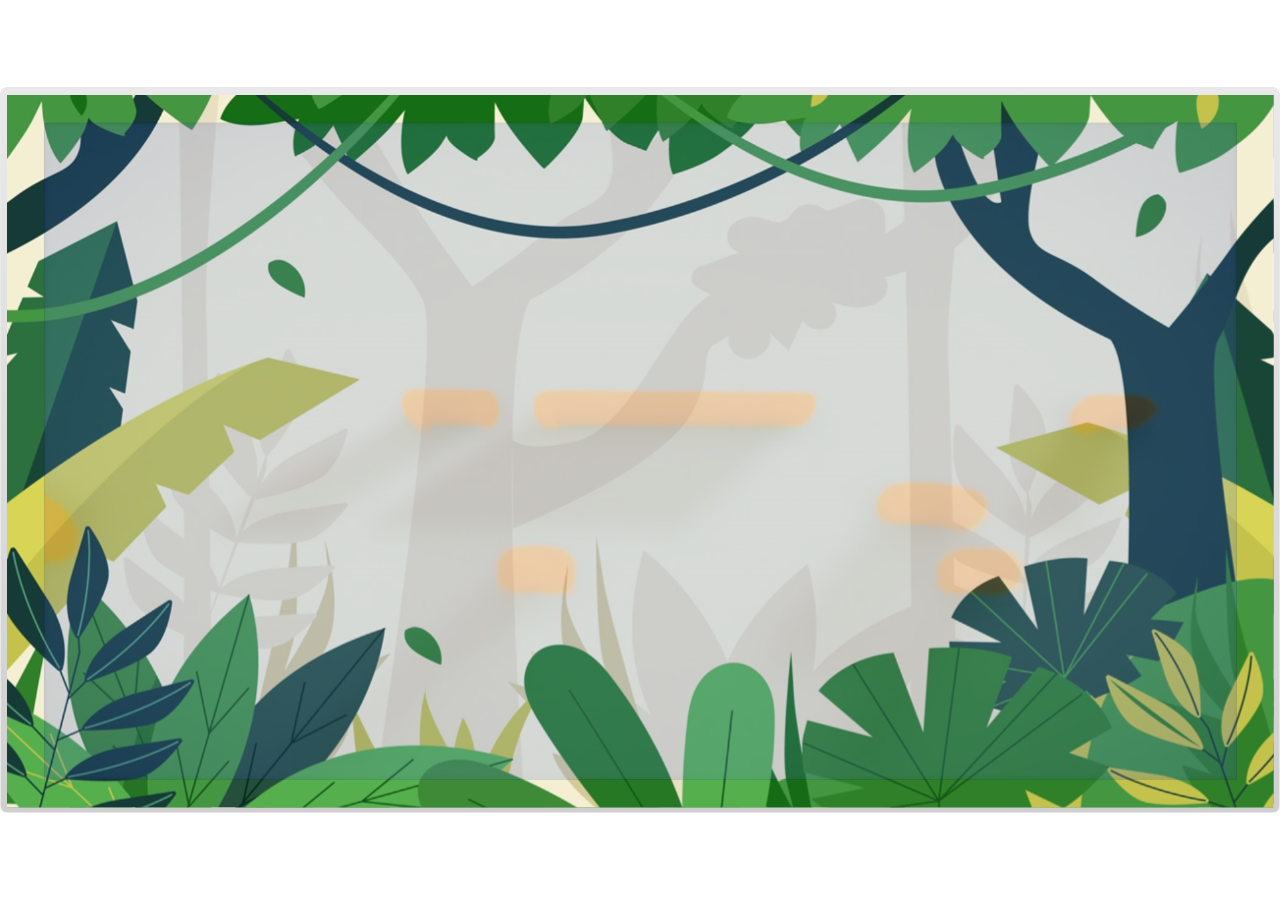
==== commit f61beb6b: "new-pembatik_1" ====
--- a/index.html
+++ b/index.html
@@ -37,7 +37,7 @@
       aid: '',
       cid: '6a3f788c-1779-4ad5-8816-f058637a641d',
       playerVersion: '3.20.30234.0',
-      publishTimestamp: '2024-09-28T16:13:13.3396280Z',
+      publishTimestamp: '2024-09-28T16:27:26.3729028Z',
       maxIosVideoElements: 10,
       connectionSettings: { },
 
--- a/html5/data/css/output.min.css
+++ b/html5/data/css/output.min.css
@@ -1,29 +1,29 @@
 @font-face {
-  font-family: 'Open SansBold CharsBold249F37E5';
+  font-family: 'Open SansBold CharsBold51F649CE';
   src: url('[data-uri]');
   font-style: normal;
   font-weight: normal;
 }
 @font-face {
-  font-family: 'Open Sans Charset1_ 6LsBAAA8E93';
+  font-family: 'Open Sans Charset1_ 5Zz1552BC33';
   src: url('[data-uri]');
   font-style: normal;
   font-weight: normal;
 }
 @font-face {
-  font-family: 'Articulate ExtrabolBoldEFAC7165';
+  font-family: 'Articulate ExtrabolBold94F504FB';
   src: url('[data-uri]');
   font-style: normal;
   font-weight: normal;
 }
 @font-face {
-  font-family: 'ArticulateBold CharBoldD984A47D';
+  font-family: 'ArticulateBold CharBold62B1D60B';
   src: url('[data-uri]');
   font-style: normal;
   font-weight: normal;
 }
 @font-face {
-  font-family: 'Arial Rounded MT BoBoldC886BF04';
+  font-family: 'Arial Rounded MT BoBold9480B3B4';
   src: url('[data-uri]');
   font-style: normal;
   font-weight: normal;
